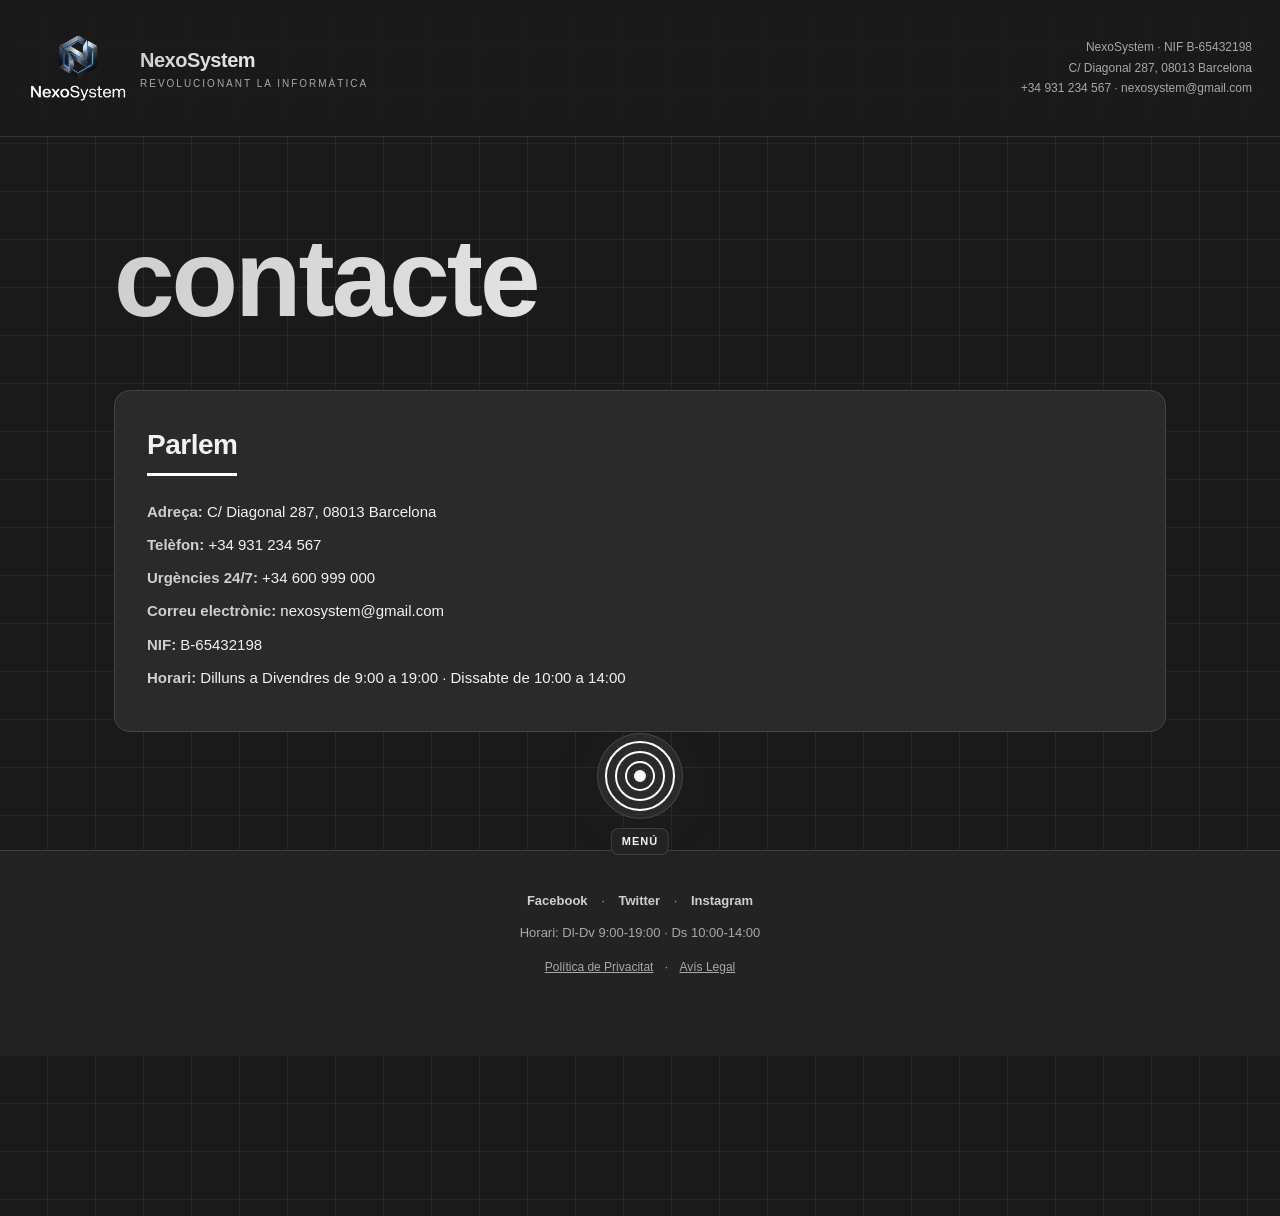
==== contacte.html @ b8ea8829 "Primera versió: Gestió d'Incidències" ====
<!DOCTYPE html>
<html lang="ca">

<head>
  <!-- contacte.html
         Daniel Vásquez
         10/05/2026 -->

  <title>Contacte — TechCare</title>
  <link rel="stylesheet" href="css/styles.css">
</head>

<body>
  <input type="checkbox" id="menu-toggle" class="menu-toggle">

  <header class="site-header">
    <div class="brand">
      <img src="img/logo-nexosystem.png" alt="NexoSystem">
      <div>
        <div class="brand-name">NexoSystem</div>
        <div class="brand-tag">Revolucionant la informàtica</div>
      </div>
    </div>
    <div class="empresa-mini">
      <p>NexoSystem · NIF B-65432198</p>
      <p>C/ Diagonal 287, 08013 Barcelona</p>
      <p>+34 931 234 567 · nexosystem@gmail.com</p>
    </div>
  </header>

  <!-- He consultat pagines com W3Schools i geeksforgeeks com ajuda. -->

  <main>
    <section class="hero-thonik">
      <h1>contacte</h1>
    </section>

    <section class="bloc contacte-info">
      <h2>Parlem</h2>
      <p><strong>Adreça:</strong> C/ Diagonal 287, 08013 Barcelona</p>
      <p><strong>Telèfon:</strong> +34 931 234 567</p>
      <p><strong>Urgències 24/7:</strong> +34 600 999 000</p>
      <p><strong>Correu electrònic:</strong> nexosystem@gmail.com</p>
      <p><strong>NIF:</strong> B-65432198</p>
      <p><strong>Horari:</strong> Dilluns a Divendres de 9:00 a 19:00 · Dissabte de 10:00 a 14:00</p>
    </section>
  </main>

  <footer>
    <div class="xarxes"><a href="javascript:void(0);">Facebook</a> · <a href="javascript:void(0);">Twitter</a> · <a href="javascript:void(0);">Instagram</a></div>
    <p>Horari: Dl-Dv 9:00-19:00 · Ds 10:00-14:00</p>
    <div class="legal"><a href="privacitat.html">Política de Privacitat</a> · <a href="avis-legal.html">Avís Legal</a></div>

  </footer>

  <!-- He consultado la pagina de navbar gallery como idea para el menú desplegable y youtube para consultar códigos. Se ha extraído parte del código del menú desplegable de la pagina como idea y ayuda. -->
  <div class="disc-menu">
    <a href="incidencia.html" class="disc d5"><span>Incidència</span></a>
    <a href="contacte.html" class="disc d4"><span>Contacte</span></a>
    <a href="qui-som.html" class="disc d3"><span>Qui som</span></a>
    <a href="tarifes.html" class="disc d2"><span>Tarifes</span></a>
    <a href="index.html" class="disc d1"><span>Inici</span></a>
    <label for="menu-toggle" class="target-btn" aria-label="Menú">
      <span class="ring r1"></span><span class="ring r2"></span><span class="ring r3"></span><span
        class="ring r4"></span>
      <span class="target-label menu-open">menú</span>
    </label>
  </div>
  <!-- He consultado la pagina de Codepen como ayuda para cursor. -->
  <script src="js/cursor.js"></script>
</body>

</html>
---- css/styles.css ----
/* He utilizado las páginas W3Schools y GeeksforGeeks como ayuda para el diseño. */

* {
  box-sizing: border-box;
  margin: 0;
  padding: 0;
}


html,
body {
  background: #1a1a1a;
  color: #f2f2f2;
}

body {
  font-family: "Inter", "Helvetica Neue", Arial, sans-serif;
  line-height: 1.55;
  min-height: 100vh;
  background-color: #1a1a1a;
  background-image:
    linear-gradient(rgba(255, 255, 255, 0.06) 1px, transparent 1px),
    linear-gradient(90deg, rgba(255, 255, 255, 0.06) 1px, transparent 1px);
  background-size: 48px 48px;
  background-position: -1px -1px;
  padding-bottom: 160px;
}

a {
  color: inherit;
}

img {
  max-width: 100%;
  display: block;
}


.top-banner {
  display: block;
  width: 100%;
  background: #000;
  border-bottom: 1px solid rgba(255, 255, 255, 0.12);
}

.top-banner img {
  width: 100%;
  height: auto;
  max-height: 280px;
  object-fit: cover;
  object-position: center;
}


.portada-frame {
  display: flex;
  justify-content: center;
  align-items: center;
  margin: 30px auto 50px;
  border-radius: 18px;
  overflow: hidden;
  background: #2a2a2a;
  border: 1px solid rgba(255, 255, 255, 0.12);
  max-width: 1000px;
}

.portada-frame img {
  width: 100%;
  height: auto;
  display: block;
}


.site-header {
  position: sticky;
  top: 0;
  z-index: 30;
  display: flex;
  justify-content: space-between;
  align-items: center;
  padding: 18px 28px;
  background: rgba(26, 26, 26, 0.85);
  backdrop-filter: blur(8px);
  border-bottom: 1px solid rgba(255, 255, 255, 0.12);
}

.brand {
  display: flex;
  align-items: center;
  gap: 12px;
  text-decoration: none;
  color: #f2f2f2;
}

.brand img {
  width: 100px;
  height: 100px;
  object-fit: contain;
}

.brand-name {
  font-size: 20px;
  font-weight: 800;
  letter-spacing: -.5px;
  background: linear-gradient(90deg, #cfcfcf, #ffffff);
  -webkit-background-clip: text;
  background-clip: text;
  color: transparent;
}

.brand-tag {
  font-size: 10px;
  color: #a8a8a8;
  text-transform: uppercase;
  letter-spacing: 2px;
}

.empresa-mini {
  font-size: 12px;
  color: #a8a8a8;
  text-align: right;
}

.empresa-mini p {
  margin: 2px 0;
}

main {
  max-width: 1100px;
  margin: 0 auto;
  padding: 50px 24px;
}

.hero-thonik {
  padding: 40px 0 30px;
}

.hero-thonik h1 {
  font-size: clamp(44px, 8.5vw, 120px);
  line-height: .95;
  letter-spacing: -3px;
  font-weight: 900;
  margin-bottom: 30px;
  background: linear-gradient(90deg, #cfcfcf, #ffffff);
  -webkit-background-clip: text;
  background-clip: text;
  color: transparent;
}



.bloc,
section.bloc {
  background: #2a2a2a;
  border: 1px solid rgba(255, 255, 255, 0.12);
  border-radius: 16px;
  padding: 32px;
  margin-bottom: 28px;
}

.bloc h2,
section.bloc h2 {
  font-size: 28px;
  font-weight: 800;
  letter-spacing: -.5px;
  margin-bottom: 14px;
  display: inline-block;
  border-bottom: 3px solid #ffffff;
  padding-bottom: 6px;
}

.bloc h3 {
  margin-top: 18px;
  color: #cfcfcf;
  font-size: 18px;
}

.bloc p,
.bloc li {
  color: #f2f2f2;
}

.bloc ul {
  margin-left: 20px;
  margin-top: 8px;
}

.icones {
  display: grid;
  grid-template-columns: repeat(3, 1fr);
  gap: 18px;
  margin-bottom: 30px;
}

.icones>div {
  background: #2a2a2a;
  border: 1px solid rgba(255, 255, 255, 0.12);
  border-radius: 16px;
  padding: 22px;
  text-align: center;
  transition: transform .25s, border-color .25s;
}

.icones>div:hover {
  transform: translateY(-4px);
  border-color: #ffffff;
}

.icones img {
  width: 90px;
  height: 90px;
  margin: 0 auto 12px;
  object-fit: contain;
}

.icones h3 {
  font-size: 15px;
  margin-bottom: 6px;
  color: #f2f2f2;
}

.icones p {
  font-size: 13px;
  color: #a8a8a8;
}

table {
  width: 100%;
  border-collapse: collapse;
  margin-top: 14px;
}

th,
td {
  border: 1px solid rgba(255, 255, 255, 0.12);
  padding: 12px;
  text-align: left;
  font-size: 14px;
}

th {
  background: #232323;
  color: #cfcfcf;
  text-transform: uppercase;
  font-size: 12px;
  letter-spacing: 1px;
}

tr:nth-child(even) td {
  background: #333333;
}

form {
  display: grid;
  gap: 16px;
  margin-top: 18px;
}

fieldset {
  border: 1px solid rgba(255, 255, 255, 0.12);
  padding: 18px;
  border-radius: 12px;
  background: #333333;
}

legend {
  font-weight: bold;
  padding: 0 8px;
  color: #cfcfcf;
}

label {
  display: block;
  margin: 8px 0 4px;
  font-weight: 600;
  font-size: 13px;
  color: #a8a8a8;
}

input[type="text"],
input[type="email"],
input[type="tel"],
select,
textarea {
  width: 100%;
  padding: 11px 12px;
  background: rgba(255, 255, 255, 0.05);
  color: #f2f2f2;
  border: 1px solid rgba(255, 255, 255, 0.12);
  border-radius: 8px;
  font-family: inherit;
  font-size: 14px;
}

input:focus,
select:focus,
textarea:focus {
  outline: none;
  border-color: #ffffff;
}

select option {
  color: #000;
  background: #fff;
}

textarea {
  min-height: 100px;
  resize: vertical;
}

.checkbox-group label,
.radio-group label {
  display: inline-block;
  margin-right: 14px;
  font-weight: normal;
  color: #f2f2f2;
}

button[type="submit"] {
  background: linear-gradient(90deg, #3a3a3a, #777);
  color: #ffffff;
  border: 1px solid rgba(255, 255, 255, 0.12);
  padding: 14px 30px;
  font-size: 15px;
  font-weight: 800;
  border-radius: 10px;
  cursor: pointer;
  width: fit-content;
  transition: transform .2s, box-shadow .2s;
}

button[type="submit"]:hover {
  transform: translateY(-2px);
  box-shadow: 0 10px 30px -10px #ffffff;
}

.contacte-info p {
  margin: 10px 0;
  font-size: 15px;
  color: #f2f2f2;
}

.contacte-info strong {
  color: #cfcfcf;
}

footer {
  width: 100%;
  background: #232323;
  margin: 40px 0 0 0;
  padding: 40px 24px 80px;
  text-align: center;
  border-top: 1px solid rgba(255, 255, 255, 0.12);
  color: #a8a8a8;
  font-size: 13px;
}

footer .xarxes a {
  color: #cfcfcf;
  margin: 0 10px;
  text-decoration: none;
  font-weight: 600;
}

footer .legal {
  margin-top: 14px;
  font-size: 12px;
}

footer .legal a {
  color: #a8a8a8;
  margin: 0 8px;
}




/* He consultado la página de Navbar Gallery como idea para el menú desplegable y youtube para consultar códigos. Se ha extraído parte del código del menú desplegable de la pagina como ayuda. */
.menu-toggle {
  position: fixed;
  top: 0;
  left: 0;
  width: 1px;
  height: 1px;
  opacity: 0;
  pointer-events: none;
}

.disc-menu {
  position: fixed;
  left: 50%;
  bottom: 120px;
  transform: translateX(-50%);
  width: 0;
  height: 0;
  z-index: 200;
}

.target-btn {
  position: absolute;
  left: 50%;
  bottom: 0;
  transform: translate(-50%, 50%);
  width: 86px;
  height: 86px;
  border-radius: 50%;
  background: #2a2a2a;
  border: 1px solid rgba(255, 255, 255, 0.12);
  cursor: pointer;
  z-index: 50;
  box-shadow: 0 10px 40px rgba(30, 60, 30, .18), 0 0 0 1px rgba(30, 60, 30, .04) inset;
  display: block;
}

.target-btn .ring {
  position: absolute;
  top: 50%;
  left: 50%;
  border-radius: 50%;
  border: 2px solid #ffffff;
  transform: translate(-50%, -50%);
}

.target-btn .r1 {
  width: 12px;
  height: 12px;
  background: #ffffff;
  border-color: #ffffff;
}

.target-btn .r2 {
  width: 30px;
  height: 30px;
}

.target-btn .r3 {
  width: 50px;
  height: 50px;
}

.target-btn .r4 {
  width: 70px;
  height: 70px;
}



.target-btn .target-label {
  position: absolute;
  left: 50%;
  top: calc(100% + 10px);
  transform: translateX(-50%);
  font-size: 11px;
  font-weight: 800;
  letter-spacing: 1px;
  text-transform: uppercase;
  color: #f2f2f2;
  background: #232323;
  padding: 4px 10px;
  border-radius: 8px;
  border: 1px solid rgba(255, 255, 255, 0.12);
  white-space: nowrap;
}

.menu-close {
  display: none;
}

.disc {
  position: absolute;
  left: 50%;
  bottom: 0;
  transform: translate(-50%, 50%) scale(0);
  transform-origin: center;
  border-radius: 50%;
  border: 1px solid rgba(255, 255, 255, 0.12);
  text-decoration: none;
  color: #ffffff;
  font-weight: 700;
  font-size: 13px;
  display: flex;
  align-items: flex-start;
  justify-content: center;
  padding-top: 18px;
  pointer-events: none;
  transition: transform .55s cubic-bezier(.5, 1.55, .45, 1), opacity .4s;
  opacity: 0;
  backdrop-filter: blur(6px);
}

.disc span {
  padding: 6px 14px;
}

.d1 {
  width: 220px;
  height: 220px;
  z-index: 25;
  background: #000000;
  color: #ffffff;
}

.d2 {
  width: 350px;
  height: 350px;
  z-index: 20;
  background: #ffffff;
  color: #000000;
}

.d3 {
  width: 480px;
  height: 480px;
  z-index: 15;
  background: #000000;
  color: #ffffff;
}

.d4 {
  width: 610px;
  height: 610px;
  z-index: 10;
  background: #ffffff;
  color: #000000;
}

.d5 {
  width: 740px;
  height: 740px;
  z-index: 5;
  background: #000000;
  color: #ffffff;
}

.menu-toggle:checked~.disc-menu .disc {
  transform: translate(-50%, 50%) scale(1);
  pointer-events: auto;
  opacity: 1;
}

.menu-toggle:checked~.disc-menu .disc:hover {
  transform: translate(-50%, 50%) scale(1.08);
}

.menu-toggle:checked~.disc-menu .d1 {
  transition-delay: .05s;
}

.menu-toggle:checked~.disc-menu .d2 {
  transition-delay: .14s;
}

.menu-toggle:checked~.disc-menu .d3 {
  transition-delay: .23s;
}

.menu-toggle:checked~.disc-menu .d4 {
  transition-delay: .32s;
}

.menu-toggle:checked~.disc-menu .d5 {
  transition-delay: .41s;
}






/* He consultado la página de Codepen como ayuda para el código del cursor. */
* {
  cursor: none !important;
}

.cursor-dot,
.cursor-ring {
  position: fixed;
  top: 0;
  left: 0;
  pointer-events: none;
  z-index: 9999;
  border-radius: 50%;
  will-change: transform;
}

.cursor-dot {
  width: 8px;
  height: 8px;
  background: #ffffff;
  box-shadow: 0 0 12px rgba(255, 255, 255, .85);
}

.cursor-ring {
  width: 36px;
  height: 36px;
  border: 1.5px solid rgba(255, 255, 255, .55);
  background: rgba(255, 255, 255, .04);
  box-shadow: 0 0 24px rgba(255, 255, 255, .18);
}

/* Helper classes to remove inline HTML styles */
.hero-subtitle {
  color: #a8a8a8;
  max-width: 600px;
  font-size: 18px;
  margin: 0 auto;
}

.help-text {
  font-size: 13px;
  color: #a8a8a8;
  margin-bottom: 8px;
}

footer p {
  margin-top: 12px;
}

footer .copyright {
  font-size: 11px;
}
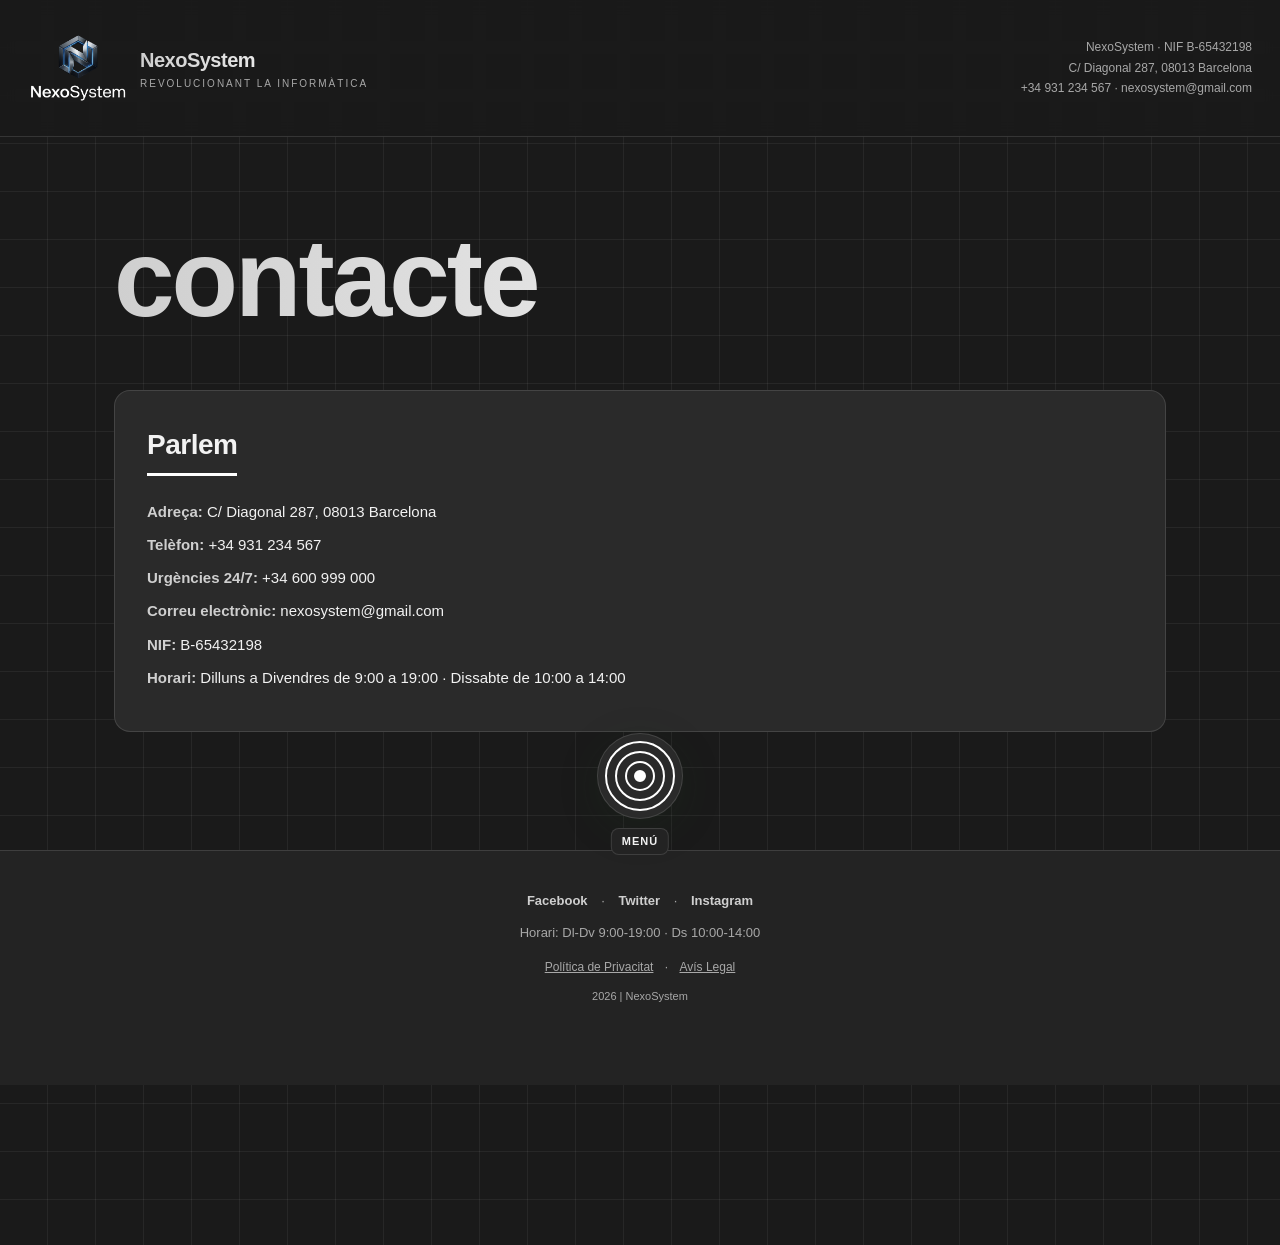
==== commit be75af89: "Update contacte.html" ====
--- a/contacte.html
+++ b/contacte.html
@@ -51,6 +51,7 @@
     <p>Horari: Dl-Dv 9:00-19:00 · Ds 10:00-14:00</p>
     <div class="legal"><a href="privacitat.html">Política de Privacitat</a> · <a href="avis-legal.html">Avís Legal</a></div>
 
+    <p class="copyright">2026 | NexoSystem</p>
   </footer>
 
   <!-- He consultado la pagina de navbar gallery como idea para el menú desplegable y youtube para consultar códigos. Se ha extraído parte del código del menú desplegable de la pagina como idea y ayuda. -->
@@ -70,4 +71,4 @@
   <script src="js/cursor.js"></script>
 </body>
 
-</html>+</html>
